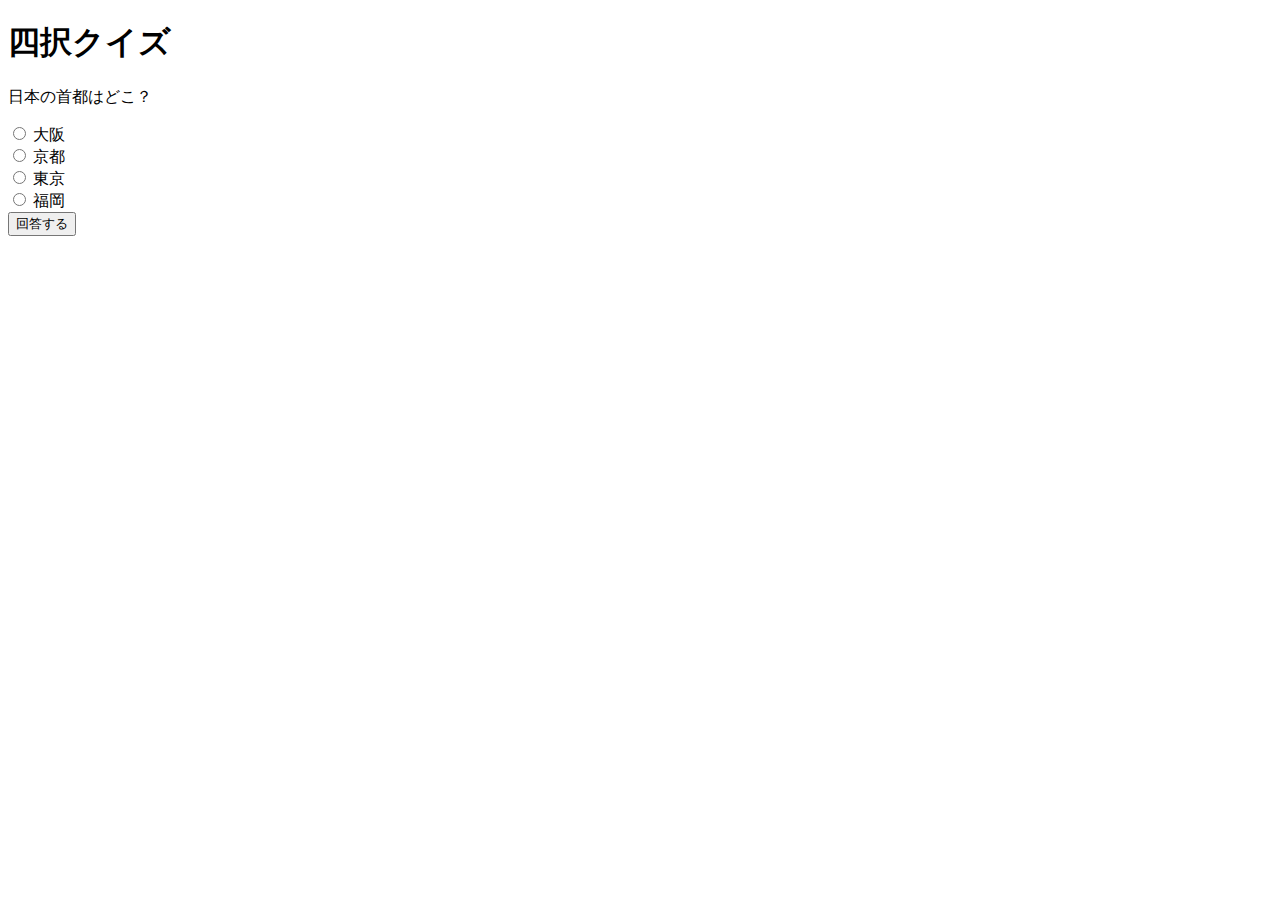
==== index.html @ 887b8efb "Add files via upload" ====
<!DOCTYPE html>
<html>
<head>
  <meta charset="UTF-8">
  <title>四択クイズ</title>
</head>
<body>
  <h1>四択クイズ</h1>
  <div id="quiz-container"></div>
  <button onclick="checkAnswer()">回答する</button>
  <p id="result"></p>

  <script src="quiz.js"></script>
</body>
</html>
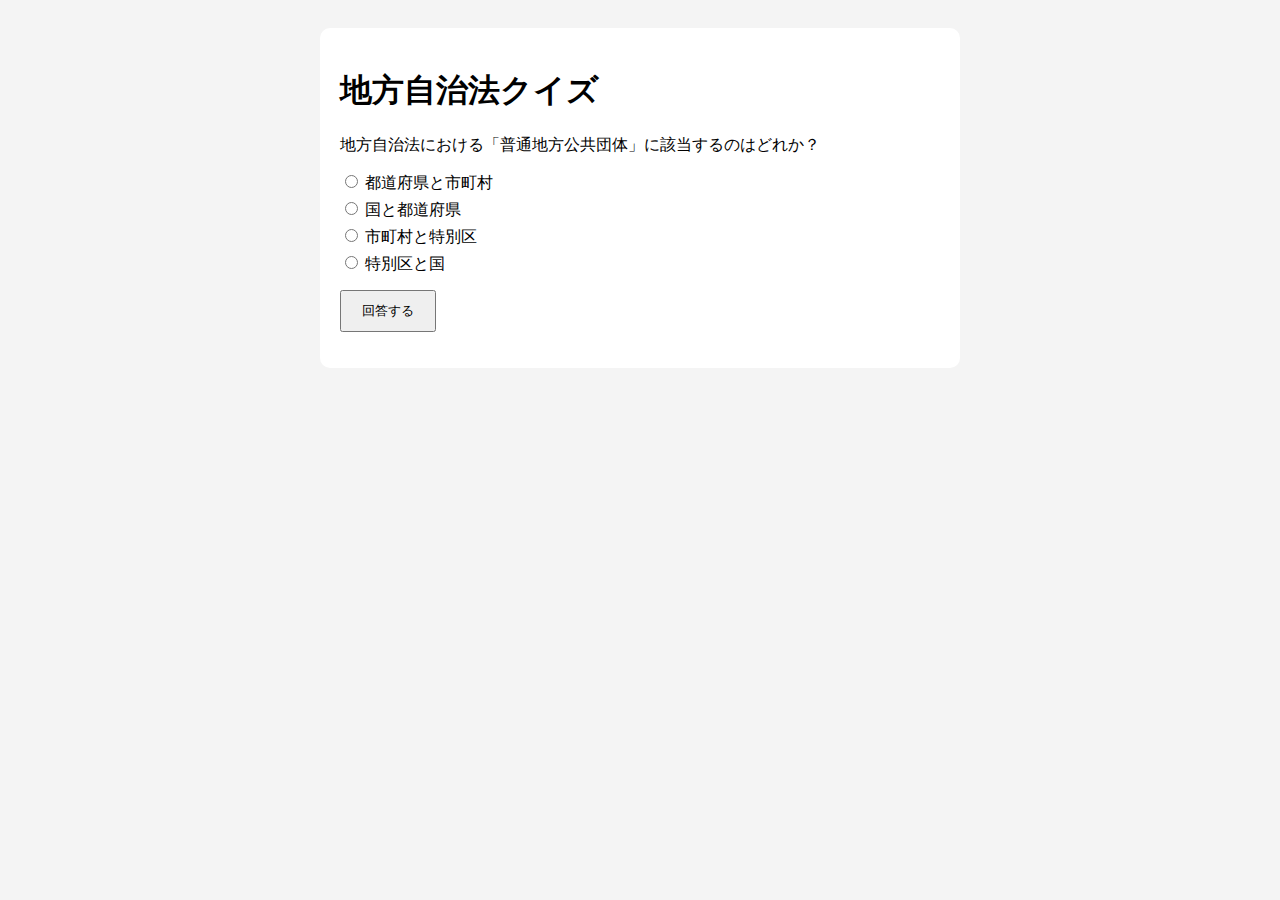
==== commit b6d020cb: "Add files via upload" ====
--- a/index.html
+++ b/index.html
@@ -1,14 +1,24 @@
 <!DOCTYPE html>
-<html>
+<html lang="ja">
 <head>
   <meta charset="UTF-8">
-  <title>四択クイズ</title>
+  <title>地方自治法クイズ</title>
+  <style>
+    body { font-family: sans-serif; padding: 20px; background: #f4f4f4; }
+    #quiz-box { background: white; padding: 20px; border-radius: 10px; max-width: 600px; margin: auto; }
+    button { padding: 10px 20px; margin-top: 10px; }
+    .choice { margin: 5px 0; }
+    #result { font-weight: bold; margin-top: 10px; }
+  </style>
 </head>
 <body>
-  <h1>四択クイズ</h1>
-  <div id="quiz-container"></div>
-  <button onclick="checkAnswer()">回答する</button>
-  <p id="result"></p>
+  <div id="quiz-box">
+    <h1>地方自治法クイズ</h1>
+    <div id="quiz-container"></div>
+    <button id="submit">回答する</button>
+    <p id="result"></p>
+    <button id="next" style="display:none;">次の問題へ</button>
+  </div>
 
   <script src="quiz.js"></script>
 </body>
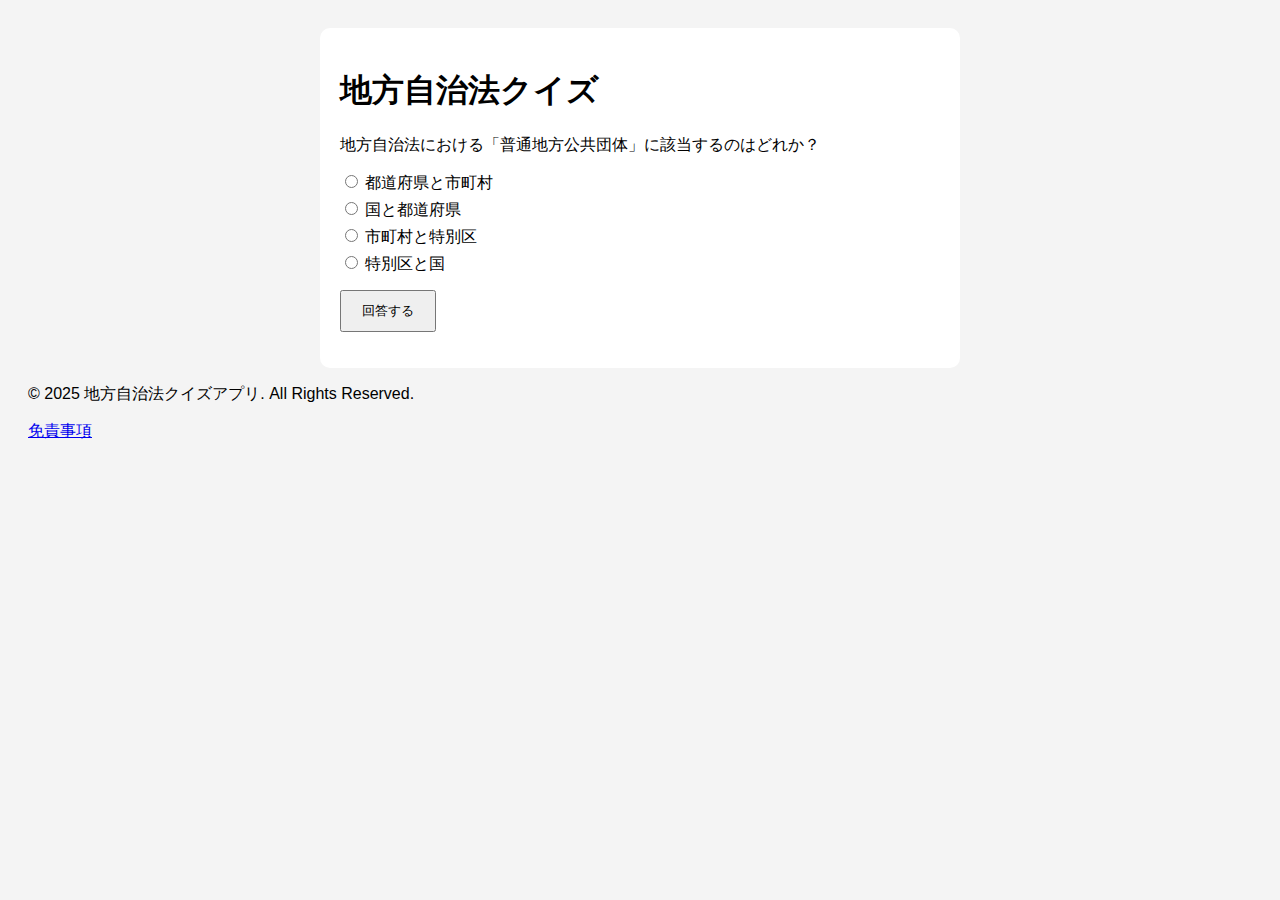
==== commit dae97bd7: "Update index.html" ====
--- a/index.html
+++ b/index.html
@@ -22,4 +22,8 @@
 
   <script src="quiz.js"></script>
 </body>
+ <footer>
+    <p>&copy; 2025 地方自治法クイズアプリ. All Rights Reserved.</p>
+    <p><a href="terms.html" target="_blank">免責事項</a></p>
+</footer>
 </html>
